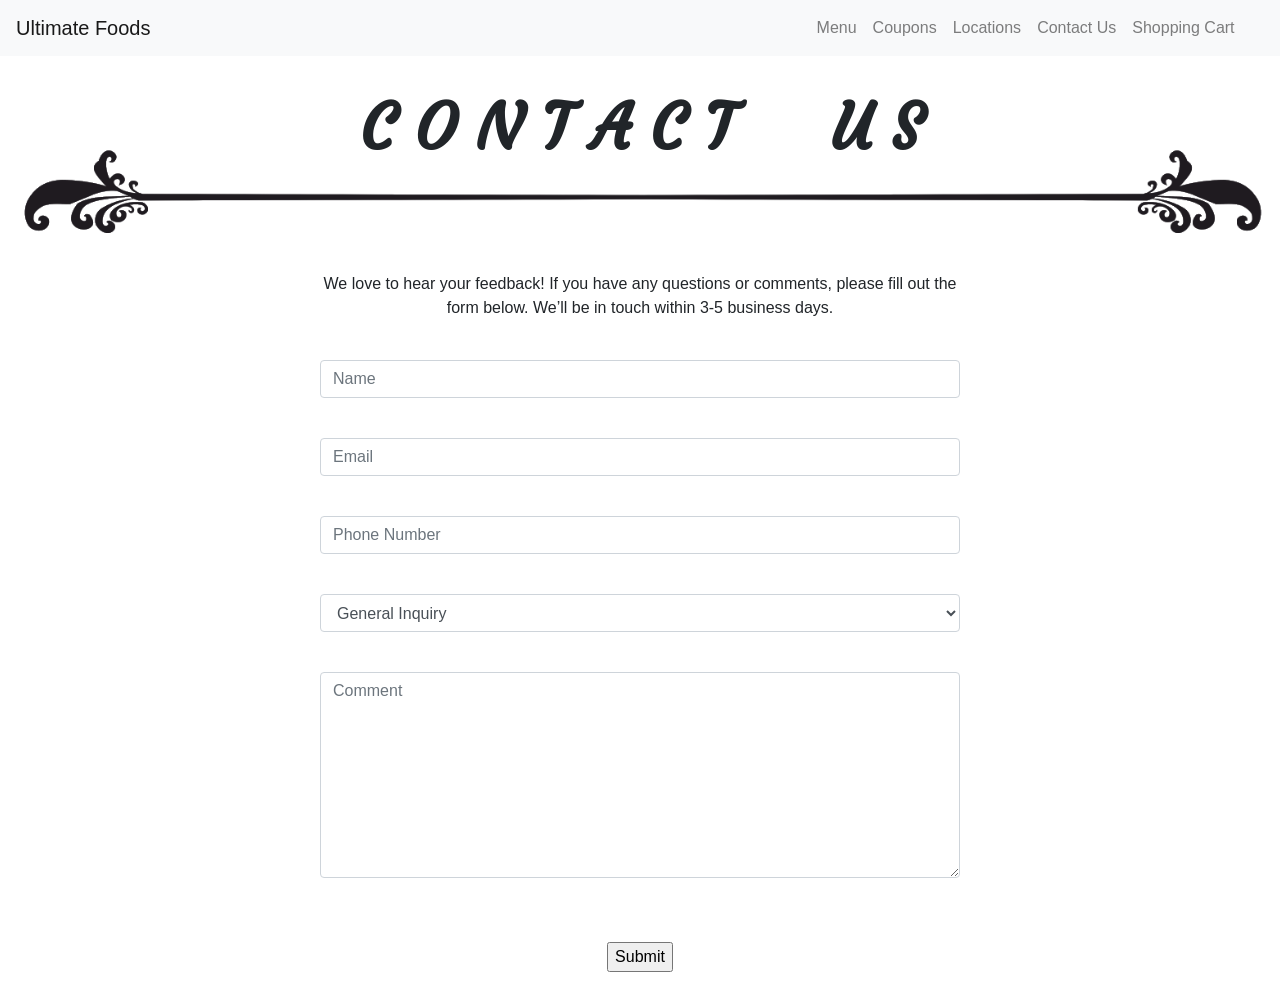
==== contactForm.html @ 94140103 "Add files via upload" ====
<!DOCTYPE html>
<html>
<head>
	<title>Contact Us - Ultimate Foods</title>
    <meta charset='utf-8'>
    <meta http-equiv='X-UA-Compatible' content='IE=edge'>
    <title>Page Title</title>
    <meta name='viewport' content='width=device-width, initial-scale=1'>
    <link rel='stylesheet' type='text/css' href='contactForm.css'>
    <meta name="author" content="CPS530 Group 9 - Section 3 & 4" >
    <meta name="description" content="Ultimate Foods - CPS530 Final Project">
    <link rel="preconnect" href="https://fonts.gstatic.com">
    <link href="https://fonts.googleapis.com/css2?family=Courgette&display=swap" rel="stylesheet">

	<link rel="stylesheet" href="https://stackpath.bootstrapcdn.com/bootstrap/4.5.2/css/bootstrap.min.css" integrity="sha384-JcKb8q3iqJ61gNV9KGb8thSsNjpSL0n8PARn9HuZOnIxN0hoP+VmmDGMN5t9UJ0Z" crossorigin="anonymous">

 	<script src="https://code.jquery.com/jquery-3.2.1.slim.min.js" integrity="sha384-KJ3o2DKtIkvYIK3UENzmM7KCkRr/rE9/Qpg6aAZGJwFDMVNA/GpGFF93hXpG5KkN"
        crossorigin="anonymous"></script>
    <script src="https://cdnjs.cloudflare.com/ajax/libs/popper.js/1.12.9/umd/popper.min.js" integrity="sha384-ApNbgh9B+Y1QKtv3Rn7W3mgPxhU9K/ScQsAP7hUibX39j7fakFPskvXusvfa0b4Q"
        crossorigin="anonymous"></script>
    <script src="https://maxcdn.bootstrapcdn.com/bootstrap/4.0.0/js/bootstrap.min.js" integrity="sha384-JZR6Spejh4U02d8jOt6vLEHfe/JQGiRRSQQxSfFWpi1MquVdAyjUar5+76PVCmYl"
	crossorigin="anonymous"></script>
</head>
<body style="overflow-x: hidden;">

	<nav class="navbar navbar-expand-sm navbar-light bg-light" >
		<a href="#" class="navbar-brand">Ultimate Foods</a>
		<button class="navbar-toggler">
			<span class="navbar-toggler-icon" data-toggle="collapse" data-target="#navbar">
			
			</span>
		</button>
		<div class="collapse navbar-collapse" id="navbar">
			<ul class="navbar-nav ml-auto ">
				<li class="nav-item"></li>
				<a href="#" class="nav-link">Menu</a>
				<a href="#" class="nav-link">Coupons</a>
				<a href="#" class="nav-link">Locations</a>
				<a href="#" class="nav-link">Contact Us </a>
				<a href="#" class="nav-link">Shopping Cart </a>
				
			</ul>			
		</div>
	</nav><br>


    <div class="row" id="banner">
        <div class="col-lg-12">
        C O N T A C T &nbsp;&nbsp;&nbsp; U S 
        <img src="line.png" class="img-fluid" id="underline" alt="contact us" ></img>
        </div>
    </div>
    <br><br><br><br>

    <p> We love to hear your feedback! If you have any questions or comments, please fill out the form below. We’ll be in touch within 3-5 business days.</p>

    <form action="" method="GET">
        <br>

            <div class="form-group">
                <input type="text" class="form-control" name="name" placeholder="Name"> <br>
            </div>
            <div class="form-group">
                <input type="text" class="form-control" name="email" placeholder="Email"> <br>            
            </div>
            <div class="form-group">
                <input type="text" class="form-control" name="phone" placeholder="Phone Number"> <br>    
            </div>
            <div class="form-group">
                <select class="form-control" name="color">
                    <option value="General Inquiry">General Inquiry</option>
                    <option value="Customer Service">Customer Service</option>
                    <option value="Nutrition">Nutrition</option>
                    <option value="Products">Product</option>
                    <option value="Coupons">Accuracy</option>
                    <option value="Quality">Quality</option>
                    <option value="Other">Other</option>
                </select><br>                   
            </div>
            <div class="form-group">
        <textarea name="Comment" class="form-control" rows= "8" cols="50" placeholder="Comment"></textarea>                
            </div><br><br>   
        <input type="submit">                                      

        <br><br>    
        </form>       


       
</body>
</html>
---- contactForm.css ----
.navbar-nav{
	padding-right: 2%

}
.navbar-brand{
	padding-right: 2%

}
 
/* Contact Us and Banner*/
 
#banner{
	position: relative;
	text-align: center;
	font-family: 'Courgette', bold, cursive;
	font-size: 5vw;
	font-weight: bold;
}

#underline{
	text-align: center;
	position: absolute;
	top: 70%;
	left: 50%;
	transform: translate(-50%, 0%);
}


form , p{
	text-align: center;
	padding-left: 25%;
	padding-right: 25%;

}
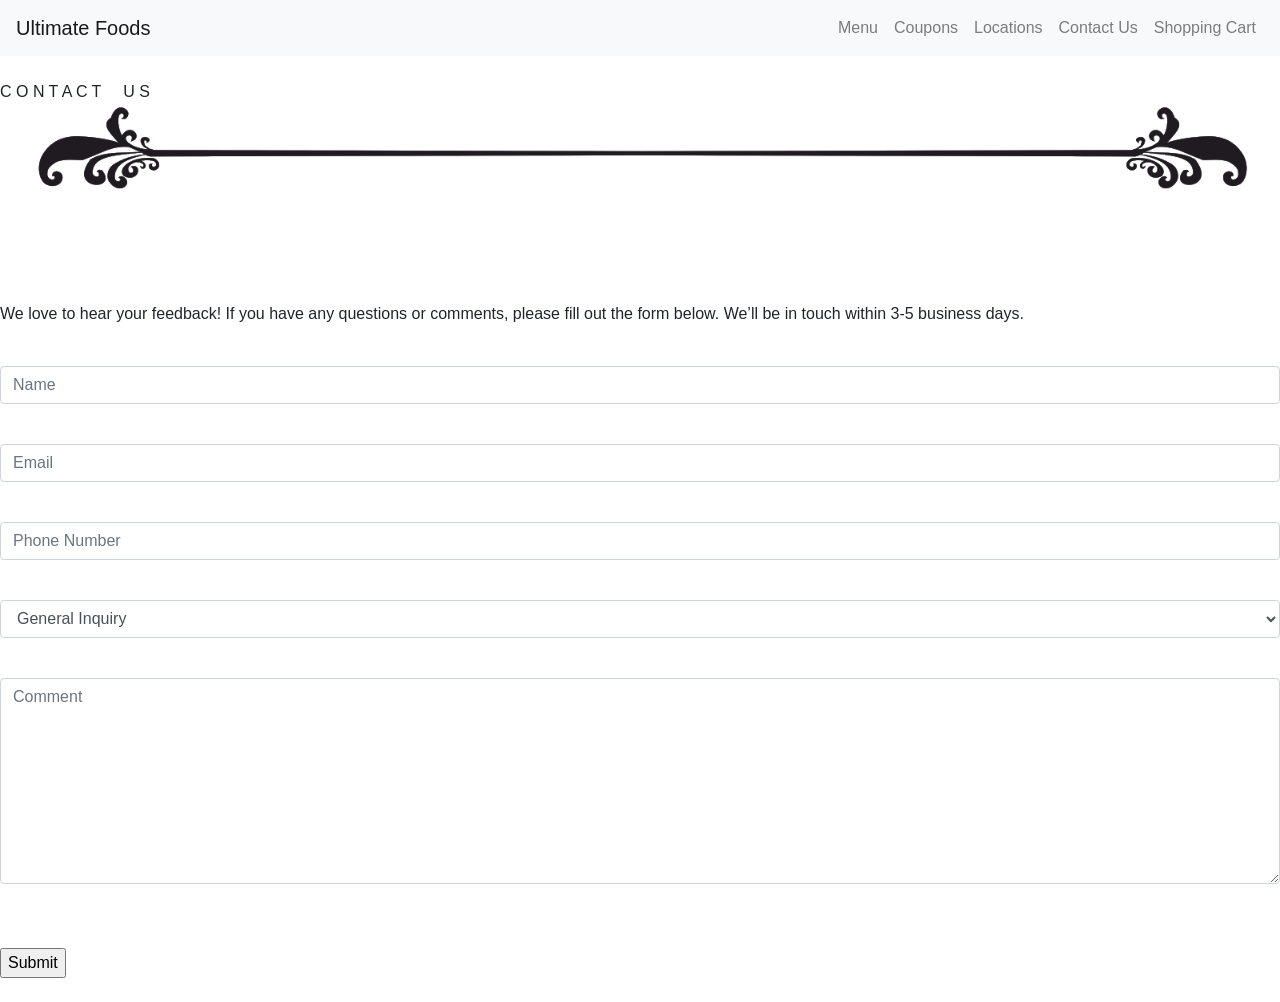
==== commit 061d36b2: "Update contactForm.html" ====
--- a/contactForm.html
+++ b/contactForm.html
@@ -24,7 +24,7 @@
 <body style="overflow-x: hidden;">
 
 	<nav class="navbar navbar-expand-sm navbar-light bg-light" >
-		<a href="#" class="navbar-brand">Ultimate Foods</a>
+		<a href="index.html" class="navbar-brand">Ultimate Foods</a>
 		<button class="navbar-toggler">
 			<span class="navbar-toggler-icon" data-toggle="collapse" data-target="#navbar">
 			
@@ -33,10 +33,10 @@
 		<div class="collapse navbar-collapse" id="navbar">
 			<ul class="navbar-nav ml-auto ">
 				<li class="nav-item"></li>
-				<a href="#" class="nav-link">Menu</a>
+				<a href="menu.html" class="nav-link">Menu</a>
 				<a href="#" class="nav-link">Coupons</a>
 				<a href="#" class="nav-link">Locations</a>
-				<a href="#" class="nav-link">Contact Us </a>
+				<a href="contactForm.html" class="nav-link">Contact Us </a>
 				<a href="#" class="nav-link">Shopping Cart </a>
 				
 			</ul>			
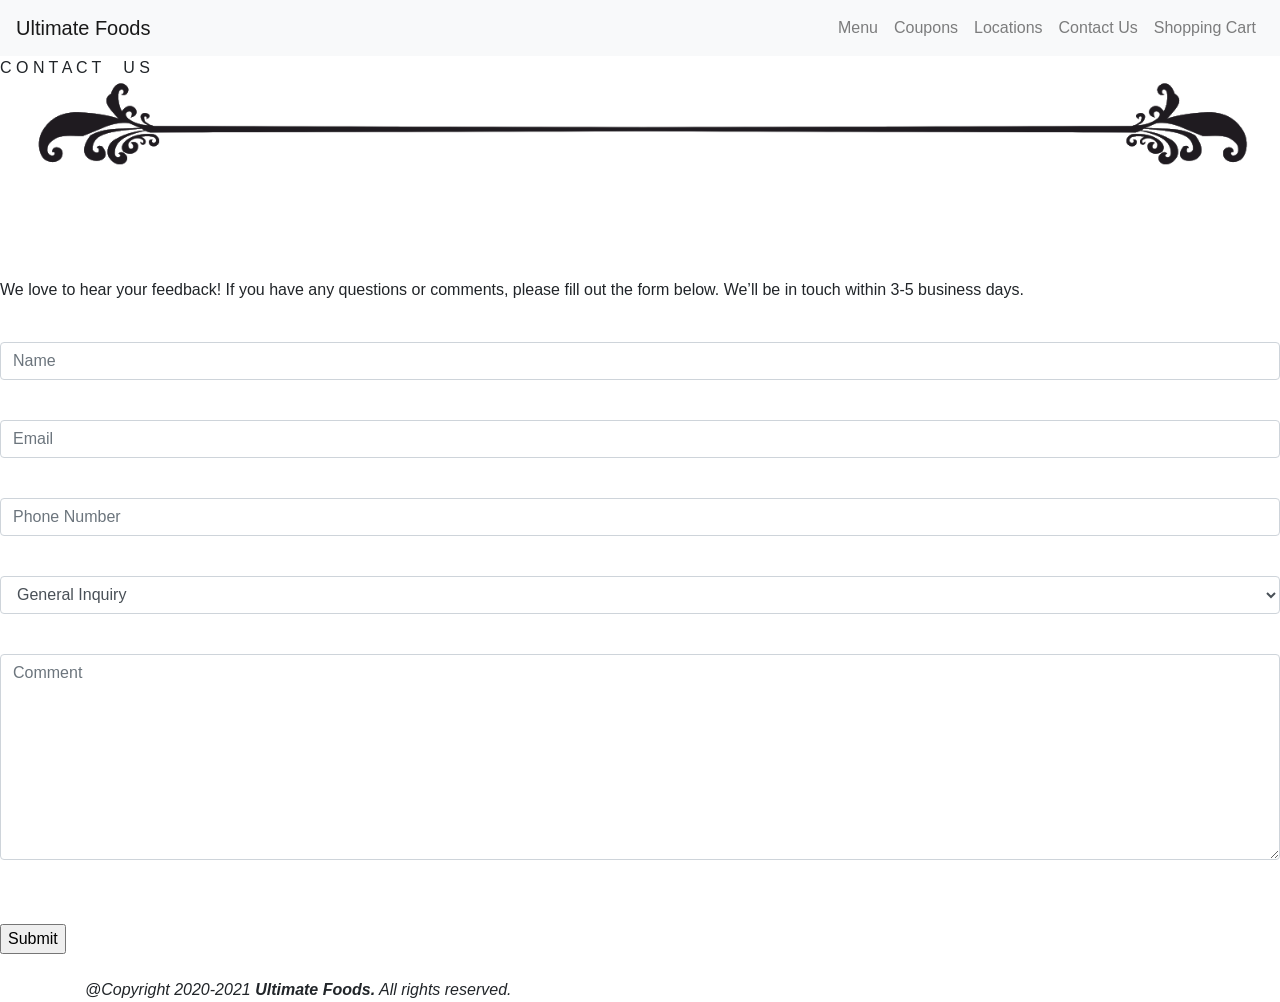
==== commit fdff8a7b: "css" ====
--- a/contactForm.html
+++ b/contactForm.html
@@ -1,10 +1,9 @@
 <!DOCTYPE html>
 <html>
 <head>
-	<title>Contact Us - Ultimate Foods</title>
+	<title>Ultimate Foods | Contact Us</title>
     <meta charset='utf-8'>
     <meta http-equiv='X-UA-Compatible' content='IE=edge'>
-    <title>Page Title</title>
     <meta name='viewport' content='width=device-width, initial-scale=1'>
     <link rel='stylesheet' type='text/css' href='contactForm.css'>
     <meta name="author" content="CPS530 Group 9 - Section 3 & 4" >
@@ -21,71 +20,73 @@
     <script src="https://maxcdn.bootstrapcdn.com/bootstrap/4.0.0/js/bootstrap.min.js" integrity="sha384-JZR6Spejh4U02d8jOt6vLEHfe/JQGiRRSQQxSfFWpi1MquVdAyjUar5+76PVCmYl"
 	crossorigin="anonymous"></script>
 </head>
-<body style="overflow-x: hidden;">
+<body>
+    <nav class="navbar navbar-expand-sm navbar-light bg-light" >
+        <a href="index.html" class="navbar-brand">Ultimate Foods</a>
+        <button class="navbar-toggler">
+            <span class="navbar-toggler-icon" data-toggle="collapse" data-target="#navbar"></span>
+        </button>
+        <div class="collapse navbar-collapse" id="navbar">
+            <ul class="navbar-nav ml-auto ">
+                <li class="nav-item"></li>
+                <a href="menu.html" class="nav-link">Menu</a>
+                <a href="#" class="nav-link">Coupons</a>
+                <a href="#" class="nav-link">Locations</a>
+                <a href="contactForm.html" class="nav-link">Contact Us </a>
+                <a href="#" class="nav-link">Shopping Cart </a>
+            </ul>			
+        </div>
+    </nav>
+    <div id="page">
+        <div id="content">
+            <div class="row" id="banner">
+                <div class="col-lg-12">
+                C O N T A C T &nbsp;&nbsp;&nbsp; U S 
+                <img src="line.png" class="img-fluid" id="underline" alt="contact us" ></img>
+                </div>
+            </div>
+            <br><br><br><br>
 
-	<nav class="navbar navbar-expand-sm navbar-light bg-light" >
-		<a href="index.html" class="navbar-brand">Ultimate Foods</a>
-		<button class="navbar-toggler">
-			<span class="navbar-toggler-icon" data-toggle="collapse" data-target="#navbar">
-			
-			</span>
-		</button>
-		<div class="collapse navbar-collapse" id="navbar">
-			<ul class="navbar-nav ml-auto ">
-				<li class="nav-item"></li>
-				<a href="menu.html" class="nav-link">Menu</a>
-				<a href="#" class="nav-link">Coupons</a>
-				<a href="#" class="nav-link">Locations</a>
-				<a href="contactForm.html" class="nav-link">Contact Us </a>
-				<a href="#" class="nav-link">Shopping Cart </a>
-				
-			</ul>			
-		</div>
-	</nav><br>
+            <p> We love to hear your feedback! If you have any questions or comments, please fill out the form below. We’ll be in touch within 3-5 business days.</p>
 
+            <form action="" method="GET">
+                <br>
 
-    <div class="row" id="banner">
-        <div class="col-lg-12">
-        C O N T A C T &nbsp;&nbsp;&nbsp; U S 
-        <img src="line.png" class="img-fluid" id="underline" alt="contact us" ></img>
+                    <div class="form-group">
+                        <input type="text" class="form-control" name="name" placeholder="Name"> <br>
+                    </div>
+                    <div class="form-group">
+                        <input type="text" class="form-control" name="email" placeholder="Email"> <br>            
+                    </div>
+                    <div class="form-group">
+                        <input type="text" class="form-control" name="phone" placeholder="Phone Number"> <br>    
+                    </div>
+                    <div class="form-group">
+                        <select class="form-control" name="color">
+                            <option value="General Inquiry">General Inquiry</option>
+                            <option value="Customer Service">Customer Service</option>
+                            <option value="Nutrition">Nutrition</option>
+                            <option value="Products">Product</option>
+                            <option value="Coupons">Accuracy</option>
+                            <option value="Quality">Quality</option>
+                            <option value="Other">Other</option>
+                        </select><br>                   
+                    </div>
+                    <div class="form-group">
+                <textarea name="Comment" class="form-control" rows= "8" cols="50" placeholder="Comment"></textarea>                
+                    </div><br><br>   
+                <input type="submit">                                      
+
+                <br><br>    
+                </form>       
         </div>
     </div>
-    <br><br><br><br>
-
-    <p> We love to hear your feedback! If you have any questions or comments, please fill out the form below. We’ll be in touch within 3-5 business days.</p>
-
-    <form action="" method="GET">
-        <br>
-
-            <div class="form-group">
-                <input type="text" class="form-control" name="name" placeholder="Name"> <br>
+    <footer id="footer">
+        <div class="container">
+            <div class="hidden-sm" style="clear:both;" >
+                <footer><em>@Copyright 2020-2021<strong> Ultimate Foods.</strong> All rights reserved.</em> </footer>
             </div>
-            <div class="form-group">
-                <input type="text" class="form-control" name="email" placeholder="Email"> <br>            
-            </div>
-            <div class="form-group">
-                <input type="text" class="form-control" name="phone" placeholder="Phone Number"> <br>    
-            </div>
-            <div class="form-group">
-                <select class="form-control" name="color">
-                    <option value="General Inquiry">General Inquiry</option>
-                    <option value="Customer Service">Customer Service</option>
-                    <option value="Nutrition">Nutrition</option>
-                    <option value="Products">Product</option>
-                    <option value="Coupons">Accuracy</option>
-                    <option value="Quality">Quality</option>
-                    <option value="Other">Other</option>
-                </select><br>                   
-            </div>
-            <div class="form-group">
-        <textarea name="Comment" class="form-control" rows= "8" cols="50" placeholder="Comment"></textarea>                
-            </div><br><br>   
-        <input type="submit">                                      
-
-        <br><br>    
-        </form>       
-
-
-       
+        </div>
+    </footer>     
 </body>
 </html>
